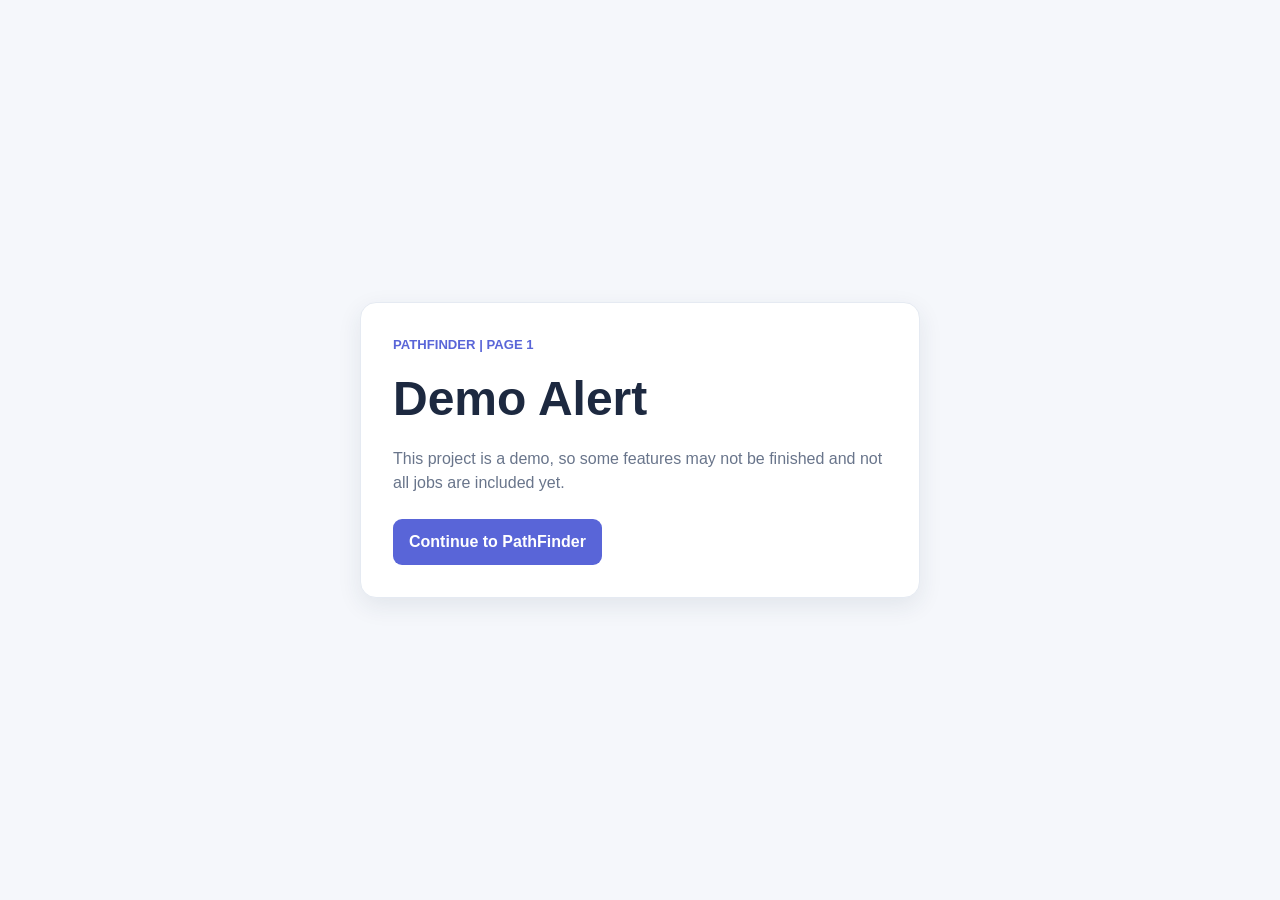
==== index.html @ 37c2ac18 "start" ====
﻿<!DOCTYPE html>
<html lang="en">
<head>
  <meta charset="UTF-8">
  <meta name="viewport" content="width=device-width, initial-scale=1.0">
  <meta http-equiv="refresh" content="0; url=DemoAlert.html">
  <title>PathFinder Demo Alert</title>
  <link rel="stylesheet" href="alert.css">
</head>
<body>
  <main class="alert-card">
    <h1>Opening the demo alert...</h1>
    <p>If the page does not open automatically, use this link:</p>
    <a class="continue-button" href="DemoAlert.html">Open Demo Alert</a>
  </main>
</body>
</html>
---- alert.css ----
/* Simple styles for the first page students see. */
* {
  box-sizing: border-box;
}

body {
  display: grid;
  min-height: 100vh;
  margin: 0;
  padding: 20px;
  place-items: center;
  background: #f5f7fb;
  color: #1d2940;
  font-family: Arial, Helvetica, sans-serif;
  line-height: 1.5;
}

.alert-card {
  width: min(560px, 100%);
  padding: 32px;
  border: 1px solid #e5eaf2;
  border-radius: 16px;
  background: white;
  box-shadow: 0 8px 24px rgba(35, 51, 83, 0.09);
}

.eyebrow {
  margin: 0 0 8px;
  color: #5965d8;
  font-size: 0.82rem;
  font-weight: bold;
  text-transform: uppercase;
}

h1 {
  margin: 0 0 12px;
  font-size: clamp(2rem, 6vw, 3rem);
}

.alert-card > p:not(.eyebrow) {
  margin: 0 0 24px;
  color: #69758b;
}

.continue-button {
  display: inline-block;
  padding: 11px 16px;
  border-radius: 9px;
  background: #5965d8;
  color: white;
  font-weight: bold;
  text-decoration: none;
}

.continue-button:hover {
  background: #4652c2;
}

.continue-button:focus-visible {
  outline: 3px solid #c9ceff;
  outline-offset: 3px;
}
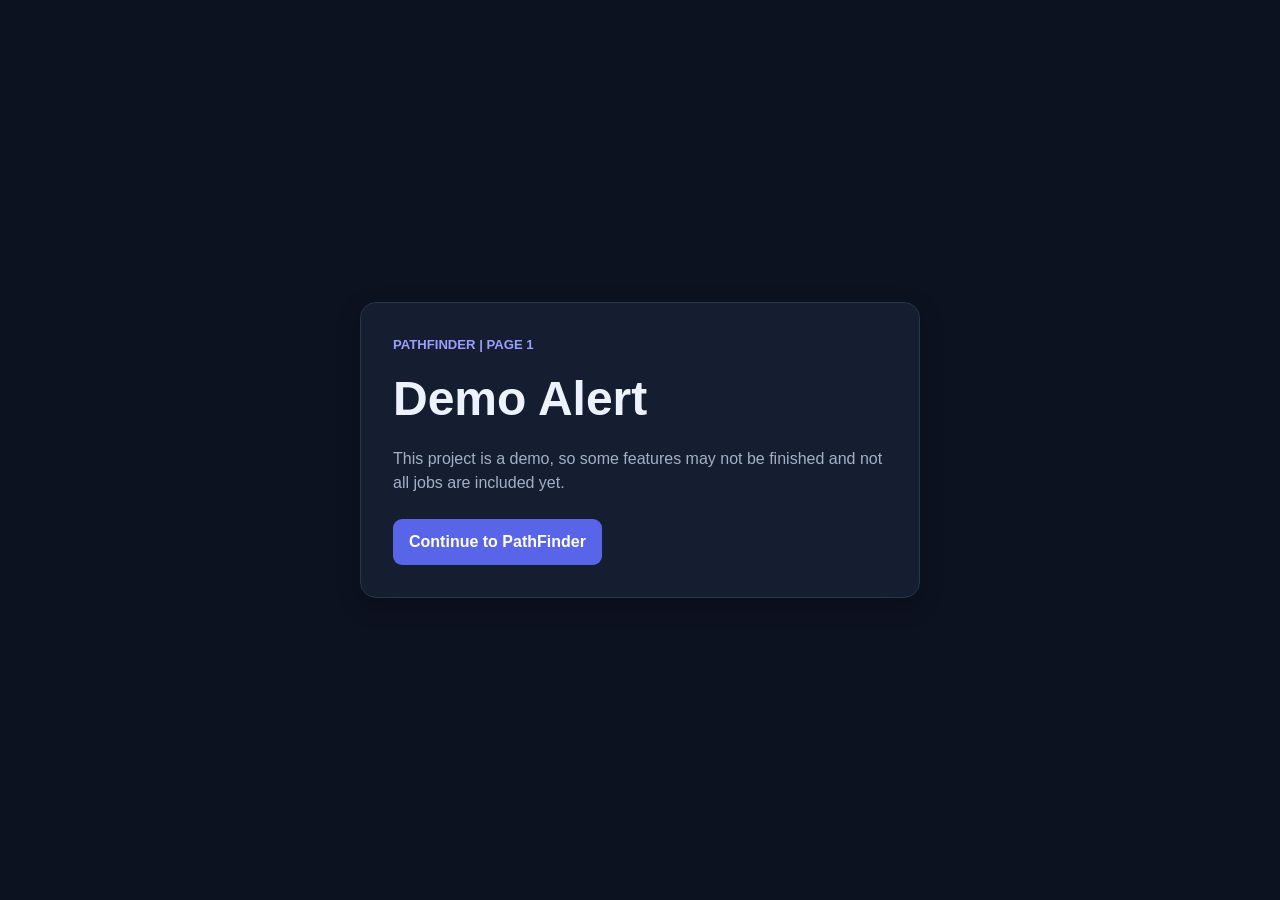
==== commit 7c6529d9: "Final version 1 for putting it in" ====
--- a/index.html
+++ b/index.html
@@ -1,4 +1,4 @@
-﻿<!DOCTYPE html>
+<!DOCTYPE html>
 <html lang="en">
 <head>
   <meta charset="UTF-8">
--- a/alert.css
+++ b/alert.css
@@ -9,8 +9,8 @@
   margin: 0;
   padding: 20px;
   place-items: center;
-  background: #f5f7fb;
-  color: #1d2940;
+  background: #0c1220;
+  color: #edf2ff;
   font-family: Arial, Helvetica, sans-serif;
   line-height: 1.5;
 }
@@ -18,15 +18,15 @@
 .alert-card {
   width: min(560px, 100%);
   padding: 32px;
-  border: 1px solid #e5eaf2;
+  border: 1px solid #29354b;
   border-radius: 16px;
-  background: white;
-  box-shadow: 0 8px 24px rgba(35, 51, 83, 0.09);
+  background: #151e30;
+  box-shadow: 0 8px 24px rgba(0, 0, 0, 0.24);
 }
 
 .eyebrow {
   margin: 0 0 8px;
-  color: #5965d8;
+  color: #9a9fff;
   font-size: 0.82rem;
   font-weight: bold;
   text-transform: uppercase;
@@ -39,24 +39,24 @@
 
 .alert-card > p:not(.eyebrow) {
   margin: 0 0 24px;
-  color: #69758b;
+  color: #a4b0c7;
 }
 
 .continue-button {
   display: inline-block;
   padding: 11px 16px;
   border-radius: 9px;
-  background: #5965d8;
+  background: #5865e8;
   color: white;
   font-weight: bold;
   text-decoration: none;
 }
 
 .continue-button:hover {
-  background: #4652c2;
+  background: #6b76f0;
 }
 
 .continue-button:focus-visible {
-  outline: 3px solid #c9ceff;
+  outline: 3px solid #646ba9;
   outline-offset: 3px;
 }
